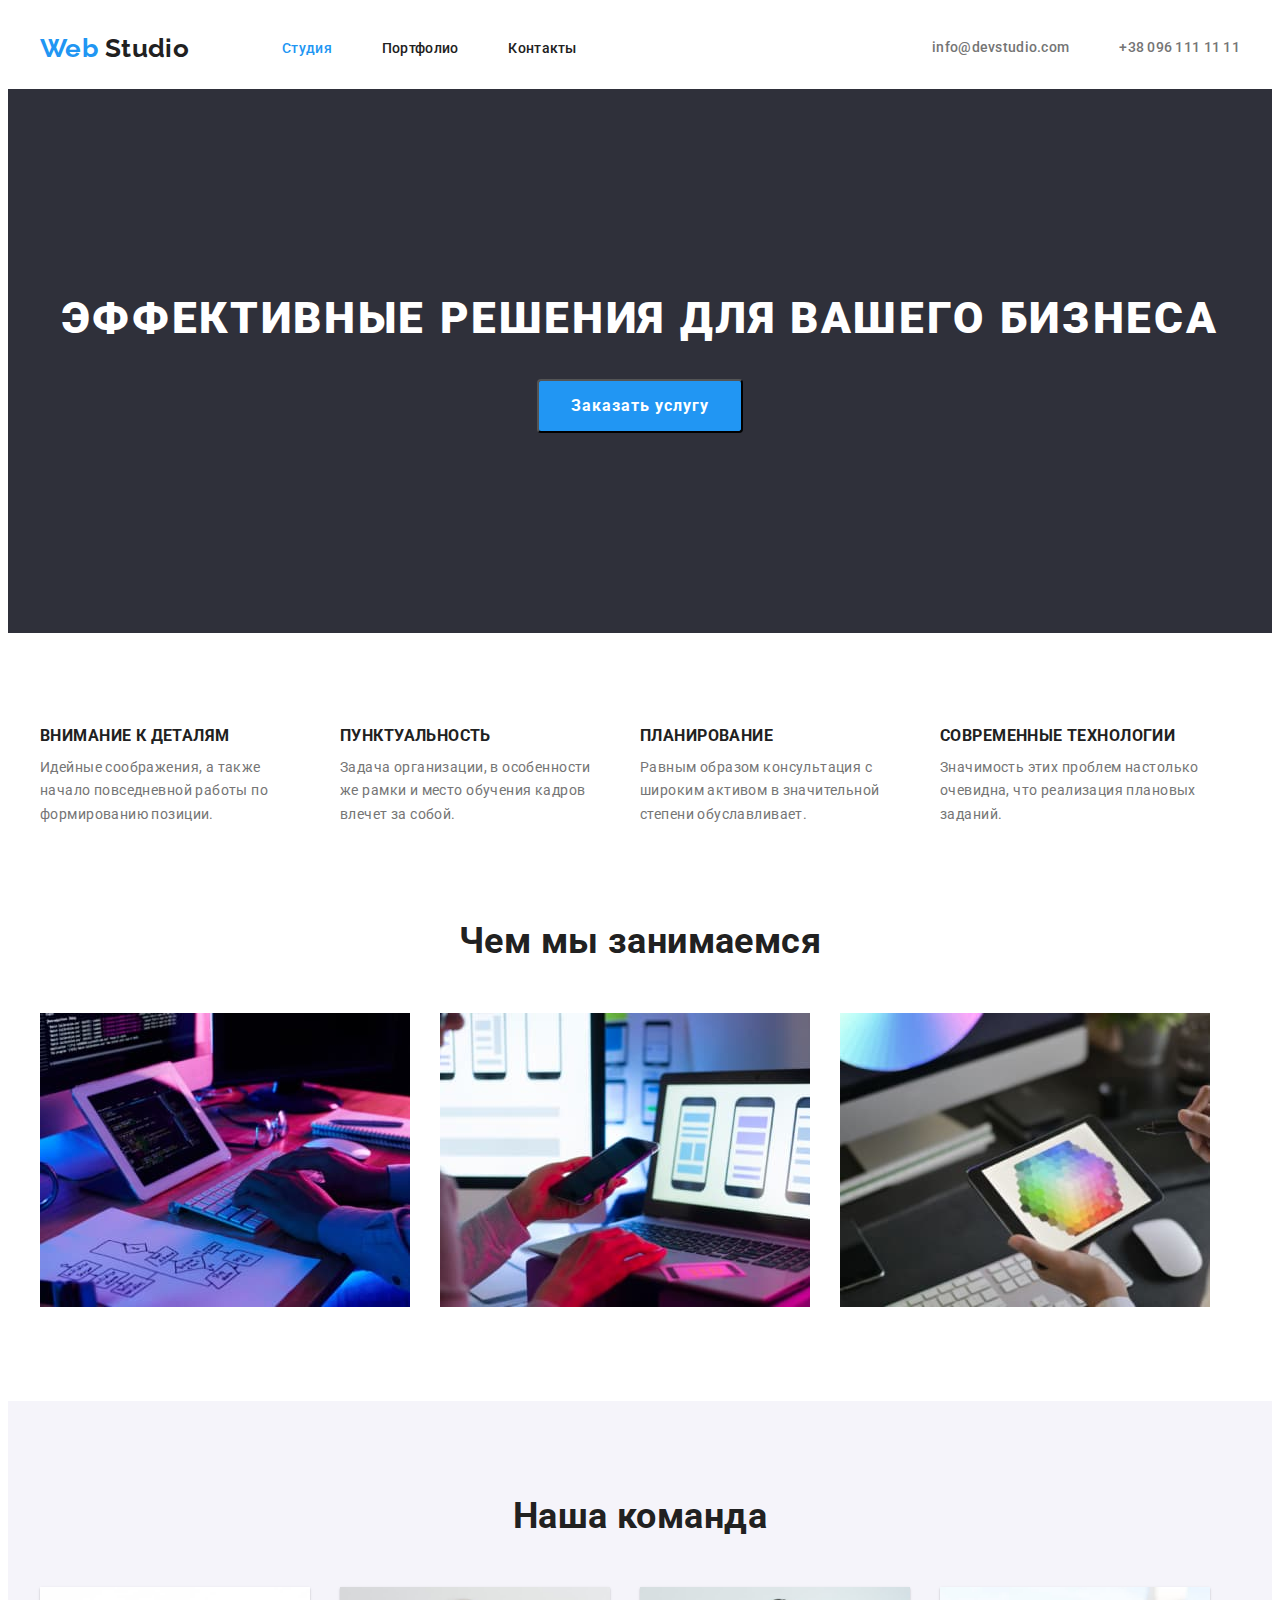
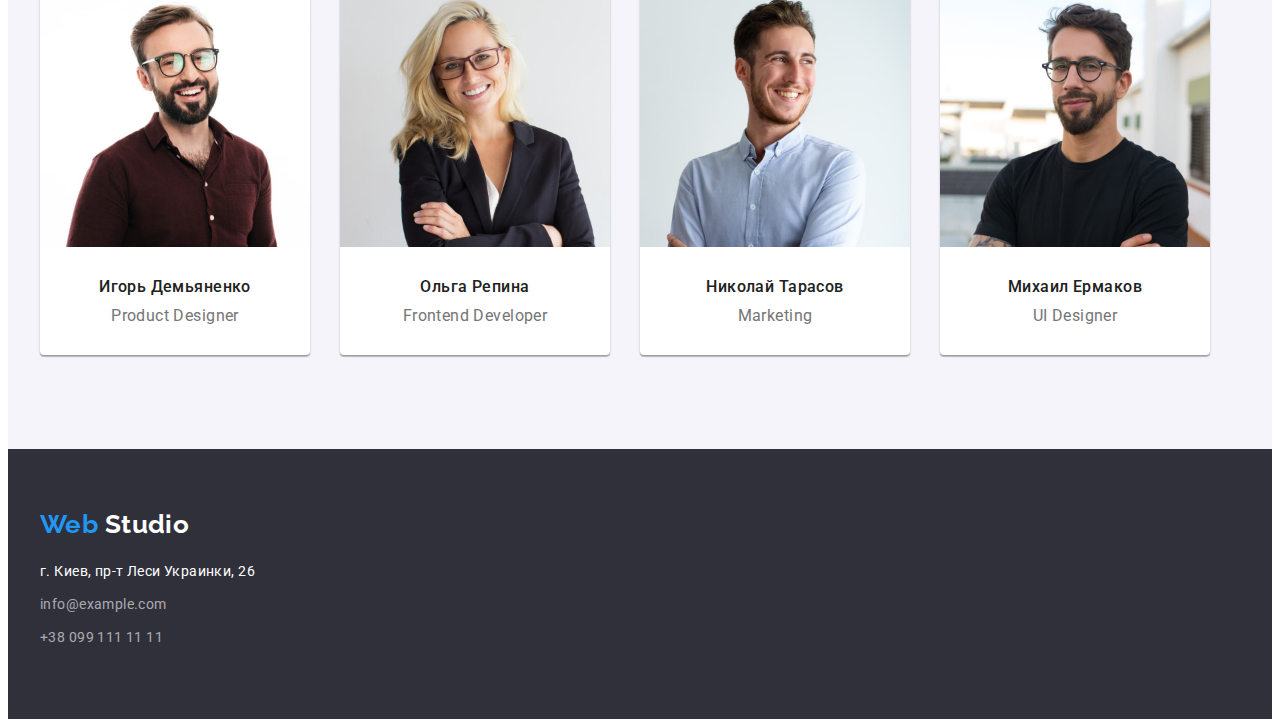
==== index.html @ 73412ecf "hw3" ====
<!DOCTYPE html>
<html lang="ru">
  <head>
    <meta charset="UTF-8" />
    <meta http-equiv="X-UA-Compatible" content="IE=edge" />
    <meta name="viewport" content="width=device-width, initial-scale=1.0" />
    <link rel="preconnect" href="https://fonts.googleapis.com" />
    <link rel="preconnect" href="https://fonts.gstatic.com" crossorigin />
    <link
      href="https://fonts.googleapis.com/css2?family=Raleway:wght@700&family=Roboto:wght@400;500;700;900&display=swap"
      rel="stylesheet"
    />
    <link
      rel="stylesheet"
      href="https://cdnjs.cloudflare.com/ajax/libs/modern-normalize/1.1.0/modern-normalize.min.css"
      integrity="sha512-wpPYUAdjBVSE4KJnH1VR1HeZfpl1ub8YT/NKx4PuQ5NmX2tKuGu6U/JRp5y+Y8XG2tV+wKQpNHVUX03MfMFn9Q=="
      crossorigin="anonymous"
      referrerpolicy="no-referrer"
    />
    <link rel="stylesheet" href="./css/styles.css" />
    <title>WebStudio</title>
  </head>

  <body>
    <header class="header">
      <div class="container">
        <nav class="header-nav">
          <a lang="en" href="./index.html" class="header-logo link">
            <span class="header-logo-main">Web</span>
            <span class="header-logo-second">Studio</span>
          </a>
          <ul class="header-list list">
            <li class="header-item">
              <a href="./index.html" class="header-link link current">Студия</a>
            </li>
            <li class="header-item">
              <a href="./portfolio.html" class="header-link link">Портфолио</a>
            </li>
            <li class="header-item">
              <a href="" class="header-link link">Контакты</a>
            </li>
          </ul>
        </nav>
        <ul class="header-contacts list">
          <li class="header-contacts-item">
            <a
              href="mailto:info@devstudio.com"
              class="header-contacts-link link"
            >
              info@devstudio.com
            </a>
          </li>
          <li class="header-contacts-item">
            <a href="tel:+380961111111" class="header-contacts-link link">
              +38 096 111 11 11
            </a>
          </li>
        </ul>
      </div>
    </header>

    <main>
      <section class="hero">
        <h1 class="hero-title">Эффективные решения для вашего бизнеса</h1>
        <button type="button" class="button">Заказать услугу</button>
      </section>

      <section class="about">
        <div class="container">
          <h2 class="visually-hidden">Наши преимущества</h2>
          <ul class="benefits-list list">
            <li class="benefits-item">
              <h3 class="benefits-title">Внимание к деталям</h3>
              <p class="benefits-text">
                Идейные соображения, а также начало повседневной работы по
                формированию позиции.
              </p>
            </li>
            <li class="benefits-item">
              <h3 class="benefits-title">Пунктуальность</h3>
              <p class="benefits-text">
                Задача организации, в особенности же рамки и место обучения
                кадров влечет за собой.
              </p>
            </li>
            <li class="benefits-item">
              <h3 class="benefits-title">Планирование</h3>
              <p class="benefits-text">
                Равным образом консультация с широким активом в значительной
                степени обуславливает.
              </p>
            </li>
            <li class="benefits-item">
              <h3 class="benefits-title">Современные технологии</h3>
              <p class="benefits-text">
                Значимость этих проблем настолько очевидна, что реализация
                плановых заданий.
              </p>
            </li>
          </ul>

          <h2 class="about-title">Чем мы занимаемся</h2>
          <ul class="about-list list">
            <li class="about-item">
              <img
                class="about-img"
                src="./images/about1.jpg"
                alt="разработка кода"
                width="370"
                height="294"
              />
            </li>
            <li class="about-item">
              <img
                class="about-img"
                src="./images/about2.jpg"
                alt="разработка дизайна адаптивного приложения для смартфона"
                width="370"
                height="294"
              />
            </li>
            <li class="about-item">
              <img
                class="about-img"
                src="./images/about3.jpg"
                alt="подбор цветовой гаммы"
                width="370"
                height="294"
              />
            </li>
          </ul>
        </div>
      </section>

      <section class="team">
        <div class="container">
          <h2 class="team-title">Наша команда</h2>
          <ul class="team-list list">
            <li class="team-list-item">
              <img
                class="member-img"
                src="./images/our_team1.jpg"
                alt="Игорь Демьяненко"
                width="270"
                height="260"
              />
              <h3 class="team-member">Игорь Демьяненко</h3>
              <p lang="en" class="member-major">Product Designer</p>
            </li>
            <li class="team-list-item">
              <img
                class="member-img"
                src="./images/our_team2.jpg"
                alt="Ольга Репина"
                width="270"
                height="260"
              />
              <h3 class="team-member">Ольга Репина</h3>
              <p lang="en" class="member-major">Frontend Developer</p>
            </li>
            <li class="team-list-item">
              <img
                class="member-img"
                src="./images/our_team3.jpg"
                alt="Николай Тарасов"
                width="270"
                height="260"
              />
              <h3 class="team-member">Николай Тарасов</h3>
              <p lang="en" class="member-major">Marketing</p>
            </li>
            <li class="team-list-item">
              <img
                class="member-img"
                src="./images/our_team4.jpg"
                alt="Михаил Ермаков"
                width="270"
                height="260"
              />
              <h3 class="team-member">Михаил Ермаков</h3>
              <p lang="en" class="member-major">UI Designer</p>
            </li>
          </ul>
        </div>
      </section>
    </main>

    <footer class="footer">
      <div class="container">
        <a lang="en" href="index.html" class="footer-logo link">
          <span class="footer-logo-main">Web</span>
          <span class="footer-logo-second">Studio</span>
        </a>
        <address class="address">
          <ul class="footer-list list">
            <li class="footer-list-item">
              <a
                href="https://goo.gl/maps/CX3PKxZ1Y8EryqLb6"
                class="footer-address-link link"
                target="_blank"
                rel="noopener, noindex, nofollow"
              >
                г. Киев, пр-т Леси Украинки, 26
              </a>
            </li>
            <li class="footer-list-item">
              <a href="mailto:info@example.com" class="footer-link link">
                info@example.com
              </a>
            </li>
            <li class="footer-list-item">
              <a href="tel:+380991111111" class="footer-link link">
                +38 099 111 11 11
              </a>
            </li>
          </ul>
        </address>
      </div>
    </footer>
  </body>
</html>
---- css/styles.css ----
body {
  font-family: "Roboto", sans-serif;
  font-size: 14px;
  letter-spacing: 0.03em;
  background-color: #ffffff;
}

p,
h1,
h2,
h3,
h4,
h5,
h6 {
  margin: 0;
}

ul,
ol {
  padding-left: 0;
  margin: 0;
}

button {
  cursor: pointer;
}

img {
  display: block;
}

.link {
  text-decoration: none;
}

.list {
  list-style: none;
}

:root {
  --header-color: #212121;
  --accent-color: #2196f3;
  --header-contacts-color: #757575;
  --logo-main-color: #2196f3;
  --logo-header-color: #212121;
  --logo-footer-color: #ffffff;
  --logo-font-family: "Raleway", sans-serif;
  --header-bg-color: #ffffff;
  --main-title-color: #ffffff;
  --second-title-color: #212121;
  --btn-text-color: #ffffff;
  --btn-main-bg-color: #2196f3;
  --btn-hover-color: #188ce8;
  --main-text-color: #212121;
  --second-text-color: #757575;
  --hero-background: #2f303a;
  --team-background: #f5f4fa;
  --team-member-background: #ffffff;
  --main-footer-text-color: #ffffff;
  --second-footer-text-color: rgba(255, 255, 255, 0.6);
  --footer-background: #2f303a;
  --pf-btn-main-bg: #f5f4fa;
  --pf-btn-hover-bg: #2196f3;
  --pf-btn-main-text: #212121;
  --pf-btn-hover-text: #ffffff;
  --pf-item-bg: #ffffff;
}

.container {
  width: 1200px;
  padding: 0 15px;
  margin: 0 auto;
  /* outline: 1px solid teal; */
}

/* ---------------------------------------HEADER---------------------------------------- */

.header {
  background-color: var(--header-bg-color);
  padding: 25px 0;
}

.header .container {
  display: flex;
  align-items: center;
}

.header-nav {
  display: flex;
  align-items: center;
}

.header-logo {
  font-weight: 700;
  font-family: var(--logo-font-family);
  font-size: 26px;
  line-height: 1.19;
  margin-right: 93px;
  display: block;
}

.header-logo-main {
  color: var(--logo-main-color);
}

.header-logo-second {
  color: var(--logo-header-color);
}

.header-list {
  display: flex;
}

.header-link {
  font-weight: 500;
  line-height: 1.14;
  letter-spacing: 0.02em;
  color: var(--header-color);
}

.header-item:not(:last-child) {
  margin-right: 50px;
}

.header-link:hover,
.header-link:focus {
  color: var(--accent-color);
}

.header-contacts {
  margin-left: auto;
  display: flex;
  /* align-items: center; */
}

.header-contacts-item + .header-contacts-item {
  margin-left: 50px;
}

.header-contacts-link {
  font-weight: 500;
  line-height: 1.14;
  letter-spacing: 0.02em;
  color: var(--header-contacts-color);
  display: block;
}

.header-contacts-link:not(:last-child) {
  margin-right: 50px;
}

.header-contacts-link:hover,
.header-contacts-link:focus {
  color: var(--accent-color);
}

.header-list .link.current {
  color: var(--accent-color);
}

/* ----------------------------------------MAIN---------------------------------------- */

.hero {
  background-color: var(--hero-background);
  padding: 200px 0 200px 0;
  text-align: center;
}

.hero-title {
  font-weight: 900;
  font-size: 44px;
  line-height: 1.36;
  letter-spacing: 0.06em;
  text-transform: uppercase;
  color: var(--main-title-color);
  /* max-width: 696px; */
  margin-bottom: 30px;
}

.button {
  font-family: inherit;
  font-weight: 700;
  font-size: 16px;
  line-height: 1.88;
  letter-spacing: 0.06em;
  color: var(--btn-text-color);
  background-color: var(--btn-main-bg-color);
  border-radius: 4px;
  padding: 10px 32px;
  min-width: 200px;
  text-align: center;
}

.button:hover,
.button:focus {
  color: var(--btn-text-color);
  background-color: var(--btn-hover-color);
}

.visually-hidden {
  position: absolute;
  white-space: nowrap;
  width: 1px;
  height: 1px;
  overflow: hidden;
  border: 0;
  padding: 0;
  clip: rect(0 0 0 0);
  clip-path: inset(50%);
  margin: -1px;
}

.about {
  padding: 94px 0 94px 0;
}

.benefits-list {
  display: flex;
  margin-bottom: 94px;
}

.benefits-item:not(:last-child) {
  margin-right: 30px;
}

.benefits-title {
  line-height: 1.14;
  text-transform: uppercase;
  color: var(--main-text-color);
  margin-bottom: 10px;
}

.benefits-text {
  font-weight: 400;
  line-height: 1.71;
  color: var(--second-text-color);
  max-width: 270px;
}

.about-list {
  display: flex;
}

.about-item + .about-item {
  margin-left: 30px;
}

.about-title {
  font-weight: 700;
  font-size: 36px;
  line-height: 1.16;
  text-align: center;
  color: var(--second-title-color);
  margin-bottom: 50px;
}

/* ----------------------------------------TEAM--------------------------------------- */

.team {
  background-color: var(--team-background);
  padding: 94px 0 94px 0;
}

.team-title {
  font-weight: 700;
  font-size: 36px;
  line-height: 42px;
  text-align: center;
  color: var(--second-title-color);
  margin-bottom: 50px;
}

.team-list {
  display: flex;
}

.team-list-item + .team-list-item {
  margin-left: 30px;
}

.team-list-item {
  background-color: var(--team-member-background);
  width: 270px;
  height: 368px;
  box-shadow: 0px 1px 3px rgba(0, 0, 0, 0.12), 0px 1px 1px rgba(0, 0, 0, 0.14),
    0px 2px 1px rgba(0, 0, 0, 0.2);
  border-radius: 0px 0px 4px 4px;
}

.member-img {
  margin-bottom: 30px;
}

.team-member {
  font-weight: 500;
  font-size: 16px;
  line-height: 1.19;
  text-align: center;
  color: var(--main-text-color);
  margin-bottom: 10px;
}

.member-major {
  font-weight: 400;
  font-size: 16px;
  line-height: 1.19;
  text-align: center;
  color: var(--second-text-color);
}

/* --------------------------------------FOOTER---------------------------------------- */

.footer {
  background-color: var(--footer-background);
  padding: 60px 0 60px 0;
}

.footer-logo {
  font-family: var(--logo-font-family);
  font-weight: 700;
  font-size: 26px;
  line-height: 1.19;
}

.footer-logo-main {
  color: var(--logo-main-color);
}

.footer-logo-second {
  color: var(--logo-footer-color);
}

.address {
  font-style: normal;
  margin-top: 20px;
}

.footer-list-item {
  margin-bottom: 9px;
}

.footer-address-link {
  font-weight: 400;
  line-height: 1.71;
  color: var(--main-footer-text-color);
}

.footer-link {
  font-weight: 400;
  line-height: 1.71;
  color: var(--second-footer-text-color);
}

.footer-address-link:hover,
.footer-address-link:focus {
  color: var(--accent-color);
}

.footer-link:hover,
.footer-link:focus {
  color: var(--accent-color);
}

/* --------------------------------------PORTFOLIO---------------------------------------- */

.portfolio {
  padding: 94px 0;
}

.portfolio-nav {
  margin-bottom: 50px;
}

.pf-nav-list {
  display: flex;
  justify-content: center;
}

.pf-nav-item:not(:last-child) {
  margin-right: 8px;
}

.pf-btn {
  font-family: inherit;
  font-weight: 500;
  font-size: 16px;
  line-height: 1.62;
  text-align: center;
  color: var(--pf-btn-main-text);
  background-color: var(--pf-btn-main-bg);
  padding: 6px 22px;
  border-radius: 4px;
}

.pf-btn:hover,
.pf-btn:focus {
  color: var(--pf-btn-hover-text);
  background-color: var(--pf-btn-hover-bg);
}

.pf-list {
  display: flex;
  flex-wrap: wrap;
}

.pf-item {
  width: 370px;
  height: 404px;
  background-color: var(--pf-item-bg);
  border: 1px solid #eeeeee;
}

.pf-item:not(:nth-child(3n)) {
  margin-right: 30px;
}

.pf-item:not(:nth-last-child(-n + 3)) {
  margin-bottom: 30px;
}

.pf-text {
  margin: 20px 24px;
}

.pf-title {
  font-weight: 700;
  font-size: 18px;
  line-height: 2;
  letter-spacing: 0.06em;
  color: var(--main-text-color);
  margin-bottom: 4px;
}

.pf-desc {
  font-weight: 400;
  font-size: 16px;
  line-height: 1.88;
  letter-spacing: 0.03em;
  color: var(--second-text-color);
}
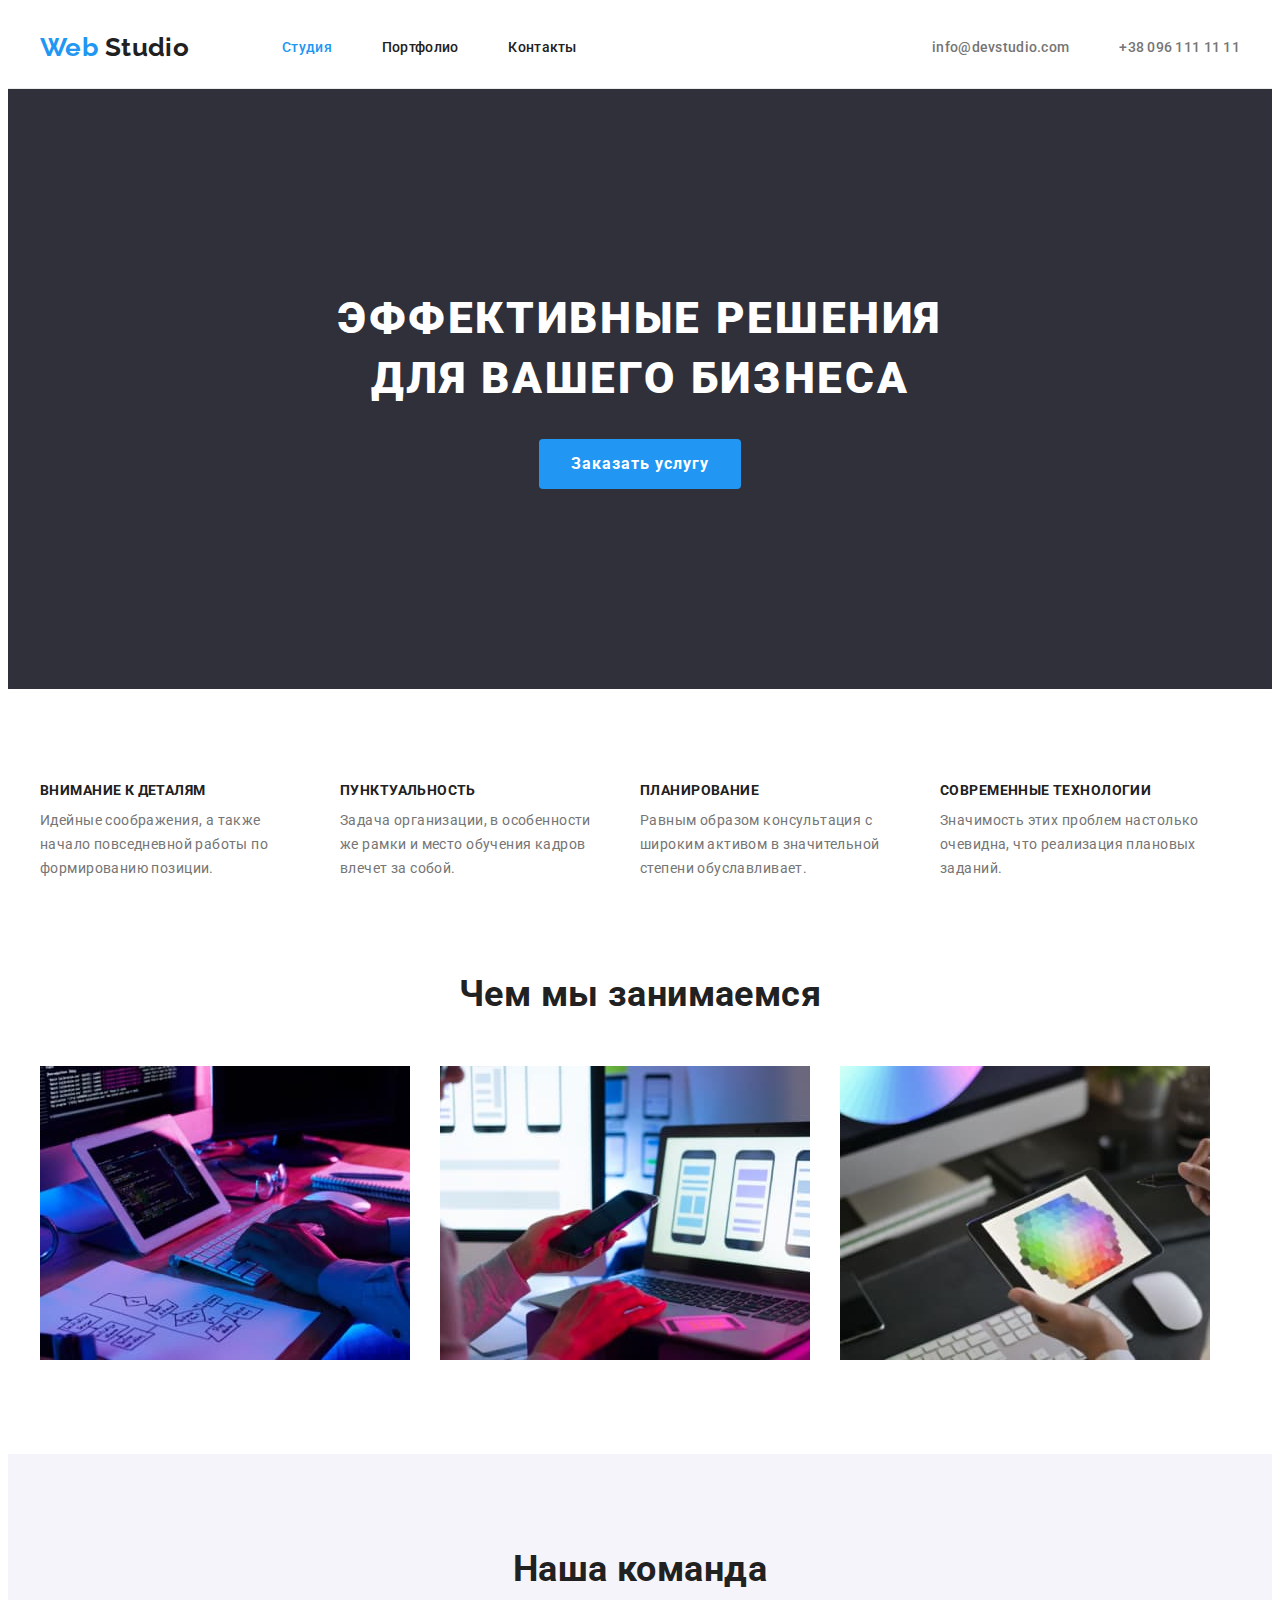
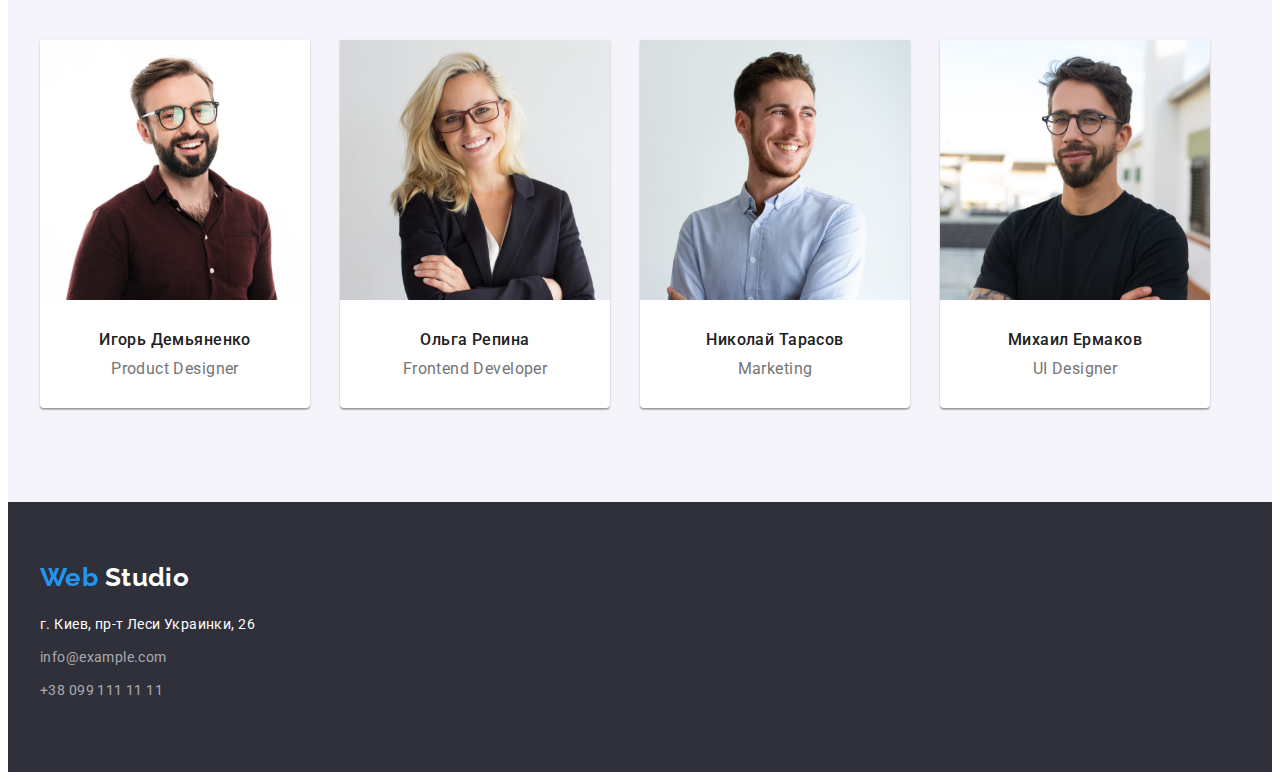
==== commit 19d8b314: "add changes" ====
--- a/index.html
+++ b/index.html
@@ -65,7 +65,7 @@
         <button type="button" class="button">Заказать услугу</button>
       </section>
 
-      <section class="about">
+      <section class="section benefits">
         <div class="container">
           <h2 class="visually-hidden">Наши преимущества</h2>
           <ul class="benefits-list list">
@@ -98,12 +98,15 @@
               </p>
             </li>
           </ul>
-
+        </div>
+      </section>
+
+      <section class="section about">
+        <div class="container">
           <h2 class="about-title">Чем мы занимаемся</h2>
           <ul class="about-list list">
             <li class="about-item">
               <img
-                class="about-img"
                 src="./images/about1.jpg"
                 alt="разработка кода"
                 width="370"
@@ -112,7 +115,6 @@
             </li>
             <li class="about-item">
               <img
-                class="about-img"
                 src="./images/about2.jpg"
                 alt="разработка дизайна адаптивного приложения для смартфона"
                 width="370"
@@ -121,7 +123,6 @@
             </li>
             <li class="about-item">
               <img
-                class="about-img"
                 src="./images/about3.jpg"
                 alt="подбор цветовой гаммы"
                 width="370"
@@ -132,53 +133,57 @@
         </div>
       </section>
 
-      <section class="team">
+      <section class="section team">
         <div class="container">
           <h2 class="team-title">Наша команда</h2>
           <ul class="team-list list">
             <li class="team-list-item">
               <img
-                class="member-img"
                 src="./images/our_team1.jpg"
                 alt="Игорь Демьяненко"
                 width="270"
                 height="260"
               />
-              <h3 class="team-member">Игорь Демьяненко</h3>
-              <p lang="en" class="member-major">Product Designer</p>
-            </li>
-            <li class="team-list-item">
-              <img
-                class="member-img"
+              <div class="member-text">
+                <h3 class="team-member">Игорь Демьяненко</h3>
+                <p lang="en" class="member-major">Product Designer</p>
+              </div>
+            </li>
+            <li class="team-list-item">
+              <img
                 src="./images/our_team2.jpg"
                 alt="Ольга Репина"
                 width="270"
                 height="260"
               />
-              <h3 class="team-member">Ольга Репина</h3>
-              <p lang="en" class="member-major">Frontend Developer</p>
-            </li>
-            <li class="team-list-item">
-              <img
-                class="member-img"
+              <div class="member-text">
+                <h3 class="team-member">Ольга Репина</h3>
+                <p lang="en" class="member-major">Frontend Developer</p>
+              </div>
+            </li>
+            <li class="team-list-item">
+              <img
                 src="./images/our_team3.jpg"
                 alt="Николай Тарасов"
                 width="270"
                 height="260"
               />
-              <h3 class="team-member">Николай Тарасов</h3>
-              <p lang="en" class="member-major">Marketing</p>
-            </li>
-            <li class="team-list-item">
-              <img
-                class="member-img"
+              <div class="member-text">
+                <h3 class="team-member">Николай Тарасов</h3>
+                <p lang="en" class="member-major">Marketing</p>
+              </div>
+            </li>
+            <li class="team-list-item">
+              <img
                 src="./images/our_team4.jpg"
                 alt="Михаил Ермаков"
                 width="270"
                 height="260"
               />
-              <h3 class="team-member">Михаил Ермаков</h3>
-              <p lang="en" class="member-major">UI Designer</p>
+              <div class="member-text">
+                <h3 class="team-member">Михаил Ермаков</h3>
+                <p lang="en" class="member-major">UI Designer</p>
+              </div>
             </li>
           </ul>
         </div>
--- a/css/styles.css
+++ b/css/styles.css
@@ -77,7 +77,7 @@
 
 .header {
   background-color: var(--header-bg-color);
-  padding: 25px 0;
+  border-bottom: 1px solid #ececec;
 }
 
 .header .container {
@@ -97,6 +97,8 @@
   line-height: 1.19;
   margin-right: 93px;
   display: block;
+  padding-top: 24px;
+  padding-bottom: 25px;
 }
 
 .header-logo-main {
@@ -116,6 +118,7 @@
   line-height: 1.14;
   letter-spacing: 0.02em;
   color: var(--header-color);
+  padding: 32px 0;
 }
 
 .header-item:not(:last-child) {
@@ -143,6 +146,7 @@
   letter-spacing: 0.02em;
   color: var(--header-contacts-color);
   display: block;
+  padding: 32px 0;
 }
 
 .header-contacts-link:not(:last-child) {
@@ -162,7 +166,7 @@
 
 .hero {
   background-color: var(--hero-background);
-  padding: 200px 0 200px 0;
+  padding: 200px 0;
   text-align: center;
 }
 
@@ -173,7 +177,8 @@
   letter-spacing: 0.06em;
   text-transform: uppercase;
   color: var(--main-title-color);
-  /* max-width: 696px; */
+  width: 696px;
+  margin: 0 auto;
   margin-bottom: 30px;
 }
 
@@ -186,6 +191,7 @@
   color: var(--btn-text-color);
   background-color: var(--btn-main-bg-color);
   border-radius: 4px;
+  border: none;
   padding: 10px 32px;
   min-width: 200px;
   text-align: center;
@@ -195,6 +201,10 @@
 .button:focus {
   color: var(--btn-text-color);
   background-color: var(--btn-hover-color);
+}
+
+.section {
+  padding: 94px 0;
 }
 
 .visually-hidden {
@@ -210,13 +220,8 @@
   margin: -1px;
 }
 
-.about {
-  padding: 94px 0 94px 0;
-}
-
 .benefits-list {
   display: flex;
-  margin-bottom: 94px;
 }
 
 .benefits-item:not(:last-child) {
@@ -224,6 +229,7 @@
 }
 
 .benefits-title {
+  font-size: 14px;
   line-height: 1.14;
   text-transform: uppercase;
   color: var(--main-text-color);
@@ -237,6 +243,10 @@
   max-width: 270px;
 }
 
+.about {
+  padding-top: 0;
+}
+
 .about-list {
   display: flex;
 }
@@ -258,7 +268,6 @@
 
 .team {
   background-color: var(--team-background);
-  padding: 94px 0 94px 0;
 }
 
 .team-title {
@@ -281,21 +290,20 @@
 .team-list-item {
   background-color: var(--team-member-background);
   width: 270px;
-  height: 368px;
   box-shadow: 0px 1px 3px rgba(0, 0, 0, 0.12), 0px 1px 1px rgba(0, 0, 0, 0.14),
     0px 2px 1px rgba(0, 0, 0, 0.2);
   border-radius: 0px 0px 4px 4px;
 }
 
-.member-img {
-  margin-bottom: 30px;
+.member-text {
+  padding: 30px 0;
+  text-align: center;
 }
 
 .team-member {
   font-weight: 500;
   font-size: 16px;
   line-height: 1.19;
-  text-align: center;
   color: var(--main-text-color);
   margin-bottom: 10px;
 }
@@ -304,7 +312,6 @@
   font-weight: 400;
   font-size: 16px;
   line-height: 1.19;
-  text-align: center;
   color: var(--second-text-color);
 }
 
@@ -312,7 +319,7 @@
 
 .footer {
   background-color: var(--footer-background);
-  padding: 60px 0 60px 0;
+  padding: 60px 0;
 }
 
 .footer-logo {
@@ -363,24 +370,17 @@
 
 /* --------------------------------------PORTFOLIO---------------------------------------- */
 
-.portfolio {
-  padding: 94px 0;
-}
-
 .portfolio-nav {
+  display: flex;
+  justify-content: center;
   margin-bottom: 50px;
 }
 
-.pf-nav-list {
-  display: flex;
-  justify-content: center;
-}
-
-.pf-nav-item:not(:last-child) {
+.portfolio-nav-item:not(:last-child) {
   margin-right: 8px;
 }
 
-.pf-btn {
+.portfolio-btn {
   font-family: inherit;
   font-weight: 500;
   font-size: 16px;
@@ -389,40 +389,42 @@
   color: var(--pf-btn-main-text);
   background-color: var(--pf-btn-main-bg);
   padding: 6px 22px;
+  border: none;
   border-radius: 4px;
 }
 
-.pf-btn:hover,
-.pf-btn:focus {
+.portfolio-btn:hover,
+.portfolio-btn:focus {
   color: var(--pf-btn-hover-text);
   background-color: var(--pf-btn-hover-bg);
 }
 
-.pf-list {
+.portfolio-list {
   display: flex;
   flex-wrap: wrap;
 }
 
-.pf-item {
+.portfolio-item {
   width: 370px;
-  height: 404px;
   background-color: var(--pf-item-bg);
-  border: 1px solid #eeeeee;
-}
-
-.pf-item:not(:nth-child(3n)) {
+}
+
+.portfolio-item:not(:nth-child(3n)) {
   margin-right: 30px;
 }
 
-.pf-item:not(:nth-last-child(-n + 3)) {
+.portfolio-item:not(:nth-last-child(-n + 3)) {
   margin-bottom: 30px;
 }
 
-.pf-text {
-  margin: 20px 24px;
-}
-
-.pf-title {
+.portfolio-text {
+  padding: 20px 24px;
+  border-left: 1px solid #eeeeee;
+  border-right: 1px solid #eeeeee;
+  border-bottom: 1px solid #eeeeee;
+}
+
+.portfolio-title {
   font-weight: 700;
   font-size: 18px;
   line-height: 2;
@@ -431,7 +433,7 @@
   margin-bottom: 4px;
 }
 
-.pf-desc {
+.portfolio-desc {
   font-weight: 400;
   font-size: 16px;
   line-height: 1.88;
